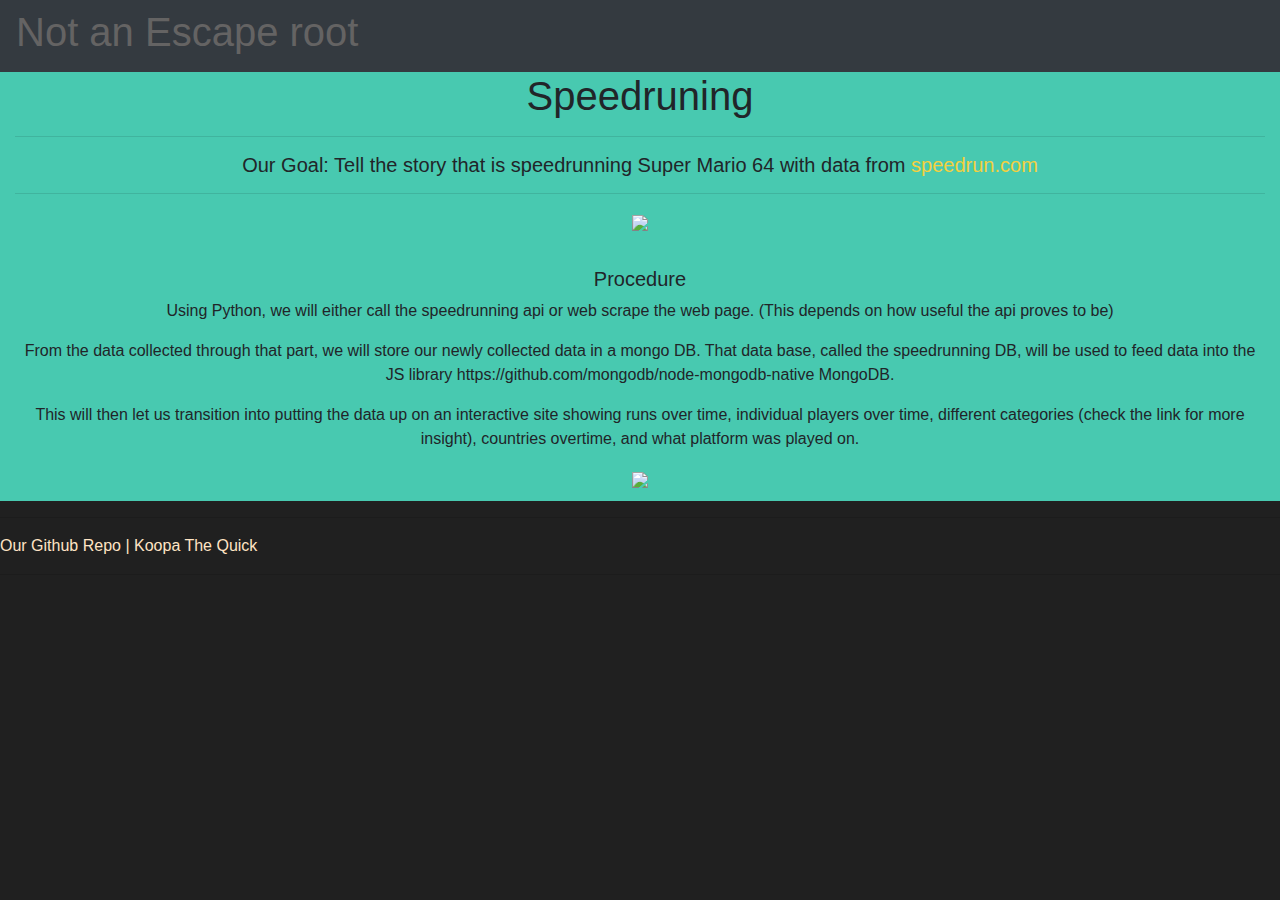
==== index.html @ a8df25c8 "edited the git repo in the footer" ====
<!DOCTYPE html>
<html>
    <head>
        <title>Proposal</title>
        <meta name="viewport" content="width=device-width, initial-scale=1.0">
        <link rel="stylesheet" href="../static/style.css">
        <link rel="stylesheet" href="https://maxcdn.bootstrapcdn.com/bootstrap/4.4.1/css/bootstrap.min.css">
    </head>
    <body style="background-color: rgb(32, 32, 32);">
        <!-- Nav bar -->
        <nav class="navbar navbar-expand-sm bg-dark navbar-dark">
        <a style="color:rgb(100, 99, 99)" href="../index.html"><h1>Not an Escape root</h1></a>
        </nav>
        <!-- main page -->
        <section class="container-fluid" style="text-align: center; background-color: #48C9B0; padding-bottom: 10px ;">
            <h1>Speedruning</h1>
            <hr>
            <h5>Our Goal: Tell the story that is speedrunning Super Mario 64 with data from <a href="https://www.speedrun.com/sm64" style="color:#F4D03F ">speedrun.com</a> </h5>
            <hr>
            <img src="../static/images/super_mario.png">
            <hr style="opacity: 0">
            <h5>Procedure</h5>
            <p>
                Using Python, we will either call the speedrunning api or web scrape the web page. (This depends on how useful the api proves to be)      
            </p>
            <p>
                From the data collected through that part, we will store our newly collected data in a mongo DB. That data base, called the speedrunning DB, will be used to feed data into the JS library https://github.com/mongodb/node-mongodb-native MongoDB.
            </p>
            <p>
                This will then let us transition into putting the data up on an interactive site showing runs over time, individual players over time, different categories (check the link for more insight), countries overtime, and what platform was played on.
            </p>
            <img src="../static/images/speedrun_logo.png">
        </section>
        <!-- footer -->
        <footer>
                <hr>
                <a href="https://github.com/L0rd-Z-19/speedrunning_analysis" style="color: bisque;">Our Github Repo |</a>
                <!-- <a href="https://www.linkedin.com/in/zachary-wilson-40146317a/" style="color: bisque;">My linkedin |</a> -->
                <a href="#"  style="color: bisque;">Koopa The Quick</a>
                <hr>
        </footer>
    </body>
</html>
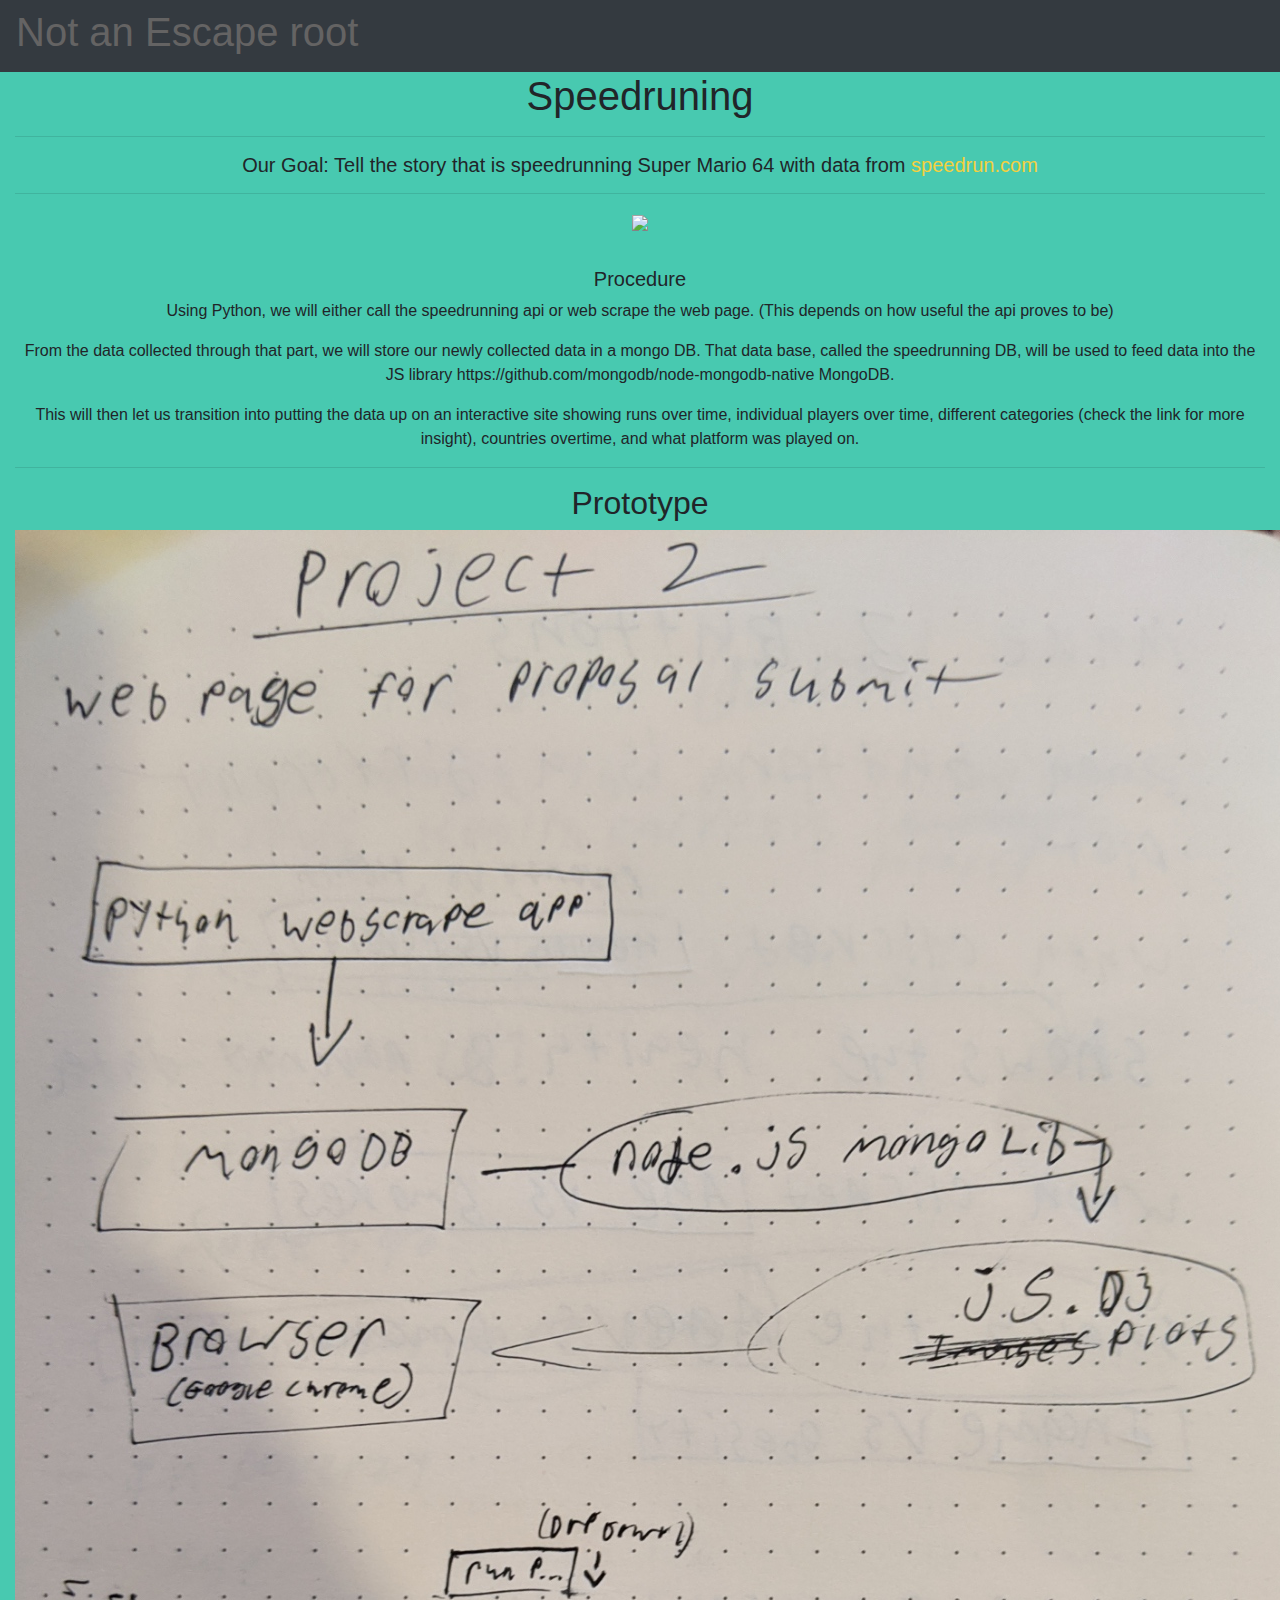
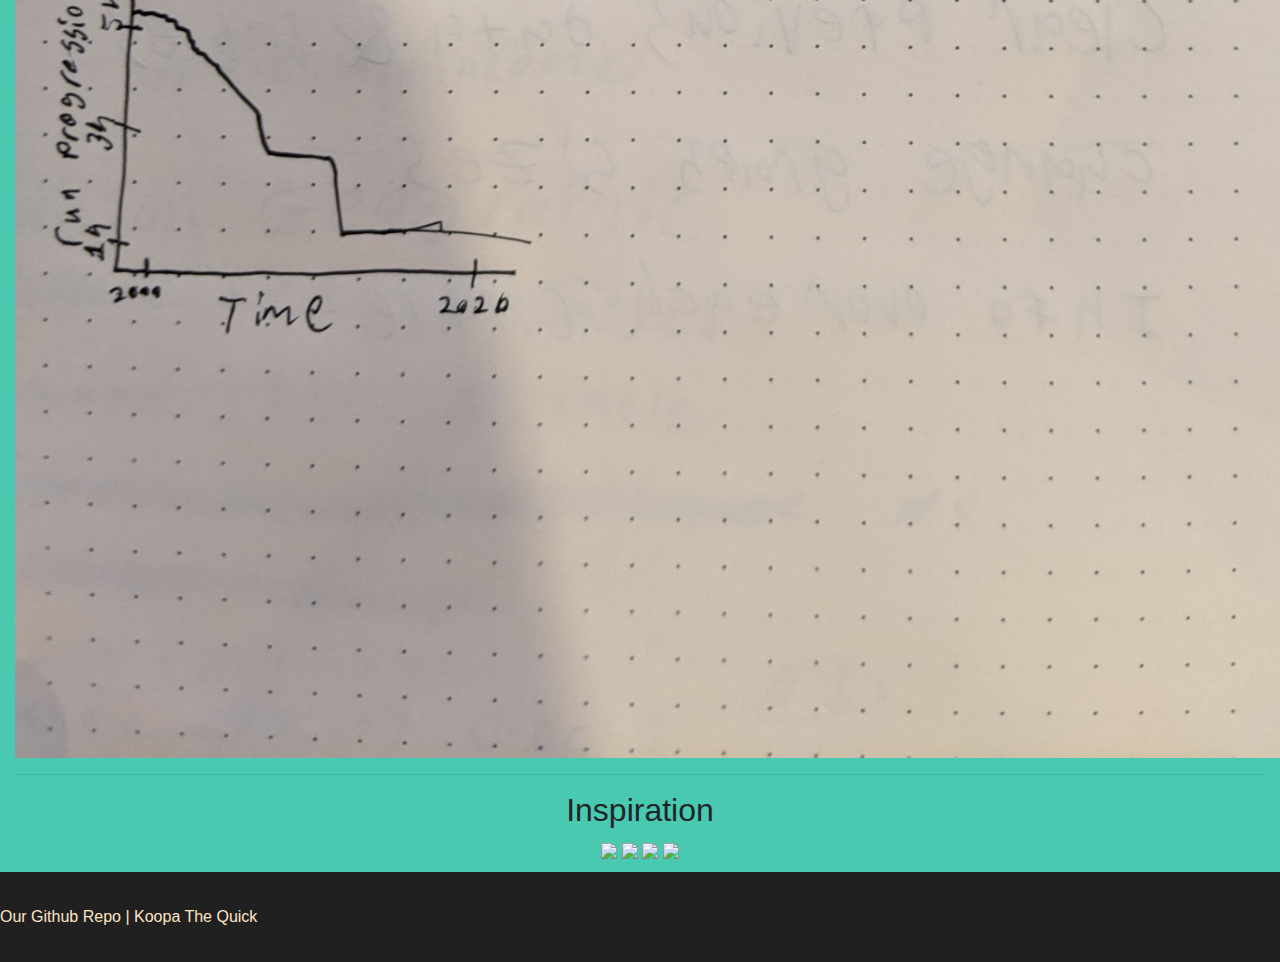
==== commit 39a3d21d: "added the prototype image, and some inspiring charts" ====
--- a/index.html
+++ b/index.html
@@ -3,7 +3,7 @@
     <head>
         <title>Proposal</title>
         <meta name="viewport" content="width=device-width, initial-scale=1.0">
-        <link rel="stylesheet" href="../static/style.css">
+        <link rel="stylesheet" href="static/style.css">
         <link rel="stylesheet" href="https://maxcdn.bootstrapcdn.com/bootstrap/4.4.1/css/bootstrap.min.css">
     </head>
     <body style="background-color: rgb(32, 32, 32);">
@@ -17,7 +17,7 @@
             <hr>
             <h5>Our Goal: Tell the story that is speedrunning Super Mario 64 with data from <a href="https://www.speedrun.com/sm64" style="color:#F4D03F ">speedrun.com</a> </h5>
             <hr>
-            <img src="../static/images/super_mario.png">
+            <img src="static/images/super_mario.png">
             <hr style="opacity: 0">
             <h5>Procedure</h5>
             <p>
@@ -29,7 +29,16 @@
             <p>
                 This will then let us transition into putting the data up on an interactive site showing runs over time, individual players over time, different categories (check the link for more insight), countries overtime, and what platform was played on.
             </p>
-            <img src="../static/images/speedrun_logo.png">
+            <hr>
+            <h2>Prototype</h2>
+            <img src="static/images/prototype.jpg">
+            <hr>
+            <h2>Inspiration</h2>
+            <img src="https://www.ryansleeper.com/wp-content/uploads/2017/02/Tableau-Sales-by-Segment-Line-Graph-Default.png">
+            <img src="https://ourworldindata.org/app/uploads/2019/09/users-by-social-media-platform-768x542.png">
+            <img src="https://blogs-images.forbes.com/louiscolumbus/files/2018/01/robot-imports.jpg">
+
+            <img src="static/images/speedrun_logo.png">
         </section>
         <!-- footer -->
         <footer>
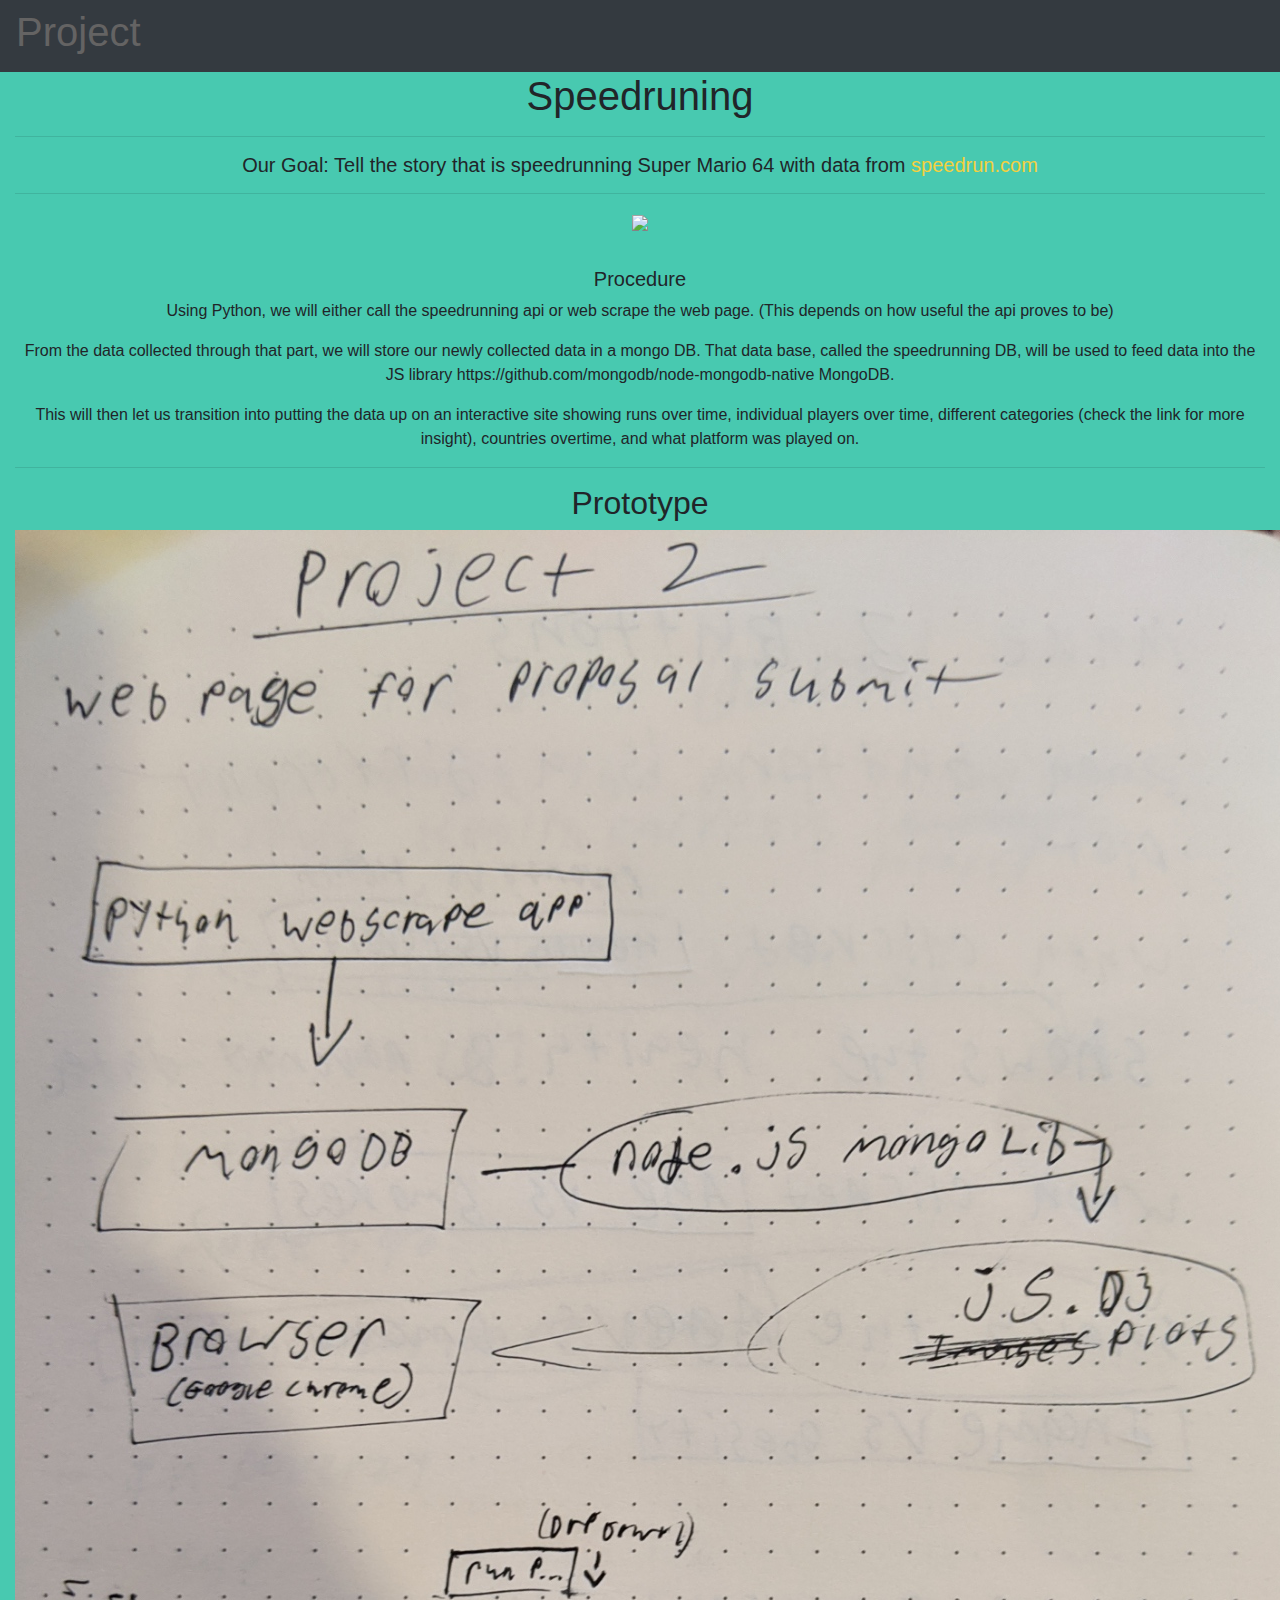
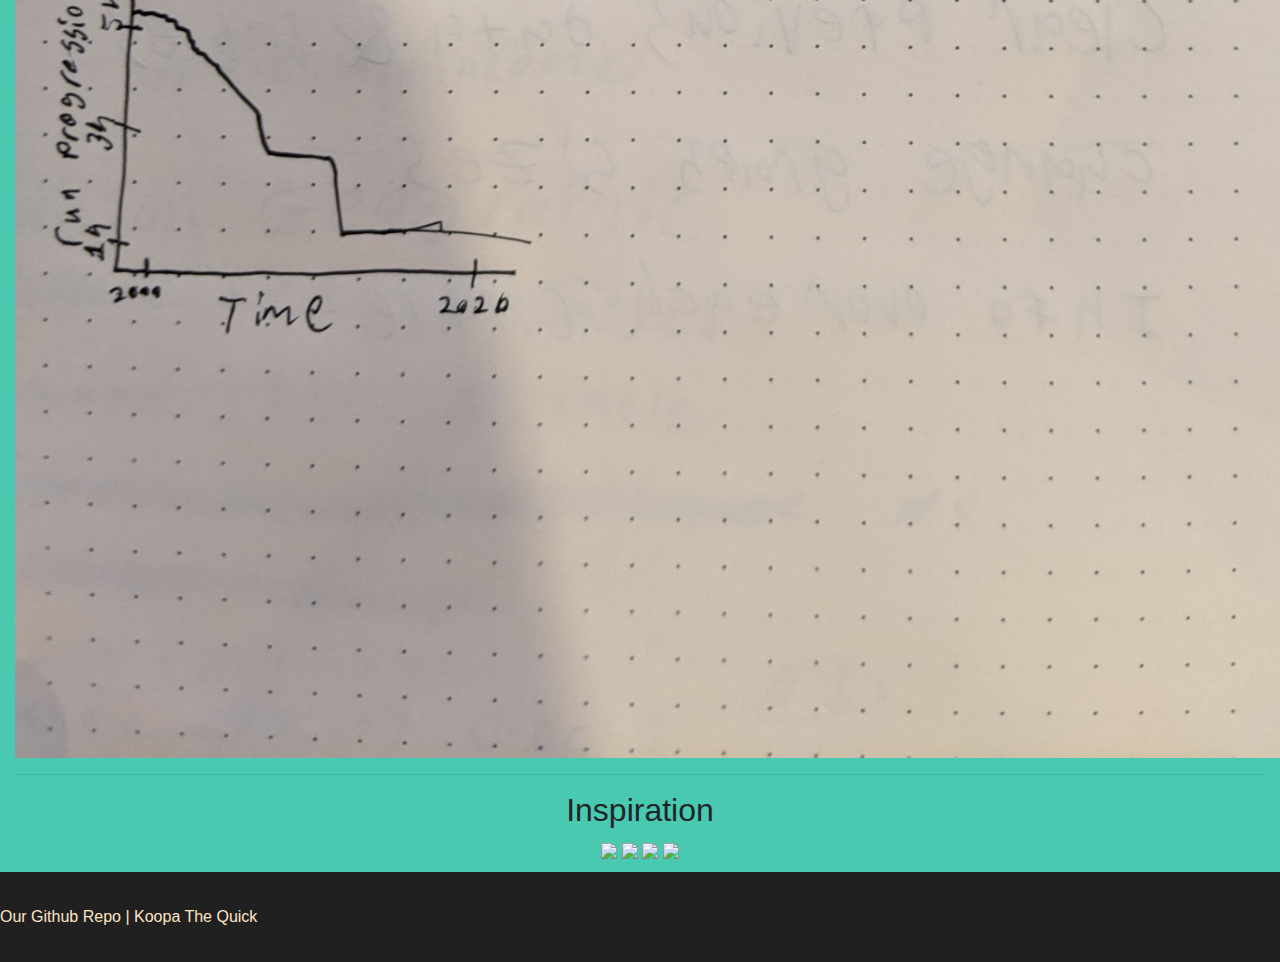
==== commit f5d33704: "Added a templates page to show the harvested data" ====
--- a/index.html
+++ b/index.html
@@ -9,7 +9,7 @@
     <body style="background-color: rgb(32, 32, 32);">
         <!-- Nav bar -->
         <nav class="navbar navbar-expand-sm bg-dark navbar-dark">
-        <a style="color:rgb(100, 99, 99)" href="../index.html"><h1>Not an Escape root</h1></a>
+        <a style="color:rgb(100, 99, 99)" href="templates/landing.html"><h1>Project</h1></a>
         </nav>
         <!-- main page -->
         <section class="container-fluid" style="text-align: center; background-color: #48C9B0; padding-bottom: 10px ;">
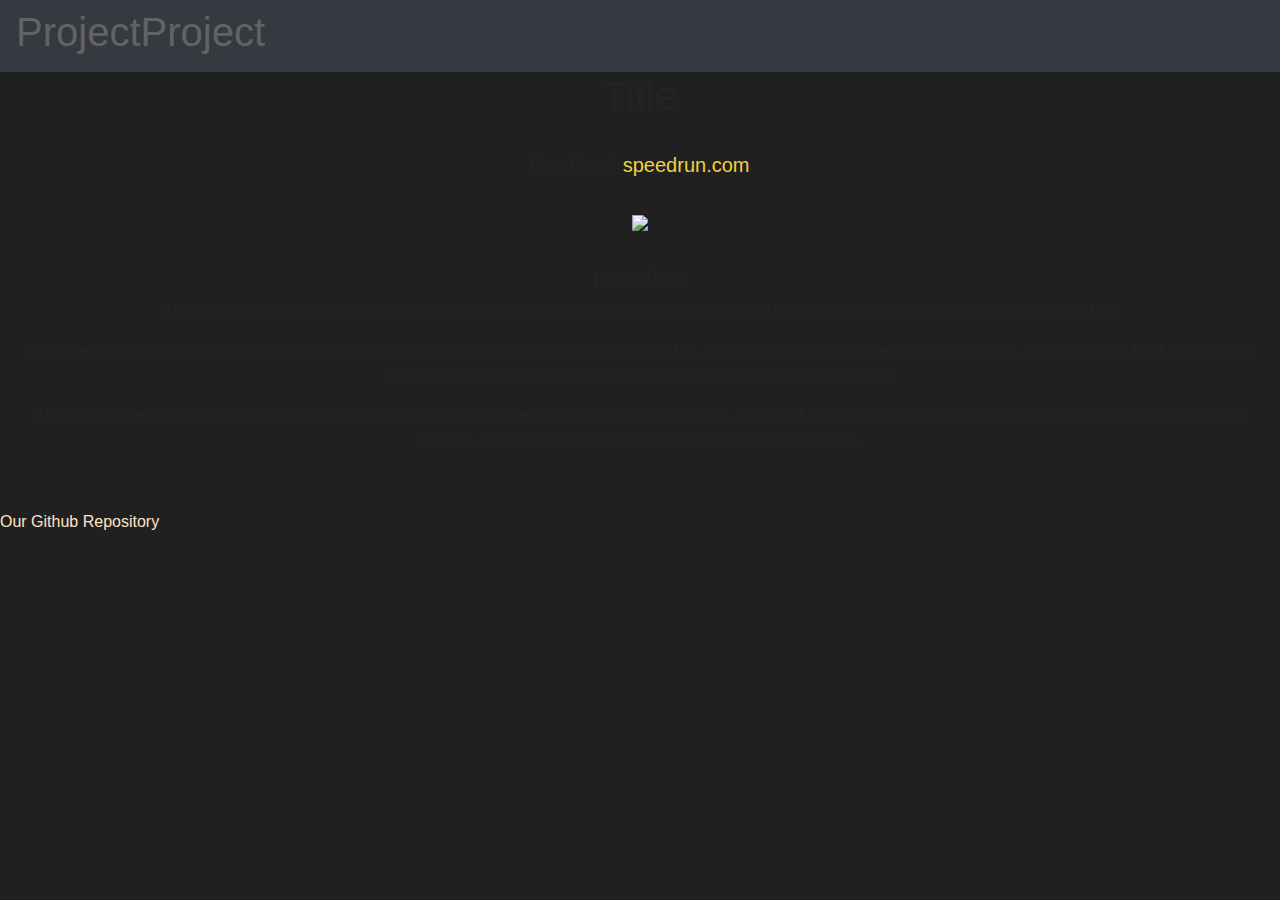
==== commit 45ebe711: "Added to the nav bar" ====
--- a/index.html
+++ b/index.html
@@ -7,15 +7,38 @@
         <link rel="stylesheet" href="https://maxcdn.bootstrapcdn.com/bootstrap/4.4.1/css/bootstrap.min.css">
     </head>
     <body style="background-color: rgb(32, 32, 32);">
+        
+        <script src="https://cdnjs.cloudflare.com/ajax/libs/animejs/3.2.0/anime.min.js"></script>
+        <script src="https://code.jquery.com/jquery-3.3.1.slim.min.js" integrity="sha384-q8i/X+965DzO0rT7abK41JStQIAqVgRVzpbzo5smXKp4YfRvH+8abtTE1Pi6jizo" crossorigin="anonymous"></script>
+        <script src="https://cdnjs.cloudflare.com/ajax/libs/popper.js/1.14.3/umd/popper.min.js" integrity="sha384-ZMP7rVo3mIykV+2+9J3UJ46jBk0WLaUAdn689aCwoqbBJiSnjAK/l8WvCWPIPm49" crossorigin="anonymous"></script>
+        <script src="https://cdnjs.cloudflare.com/ajax/libs/d3/5.16.0/d3.min.js"></script>   
+        
         <!-- Nav bar -->
         <nav class="navbar navbar-expand-sm bg-dark navbar-dark">
-        <a style="color:rgb(100, 99, 99)" href="templates/landing.html"><h1>Project</h1></a>
+        <a style="color:rgb(100, 99, 99)" href="templates/analysis.html"><h1>Project</h1></a>
+        <a style="color:rgb(100, 99, 99)" href="templates/data.html"><h1>Project</h1></a>
         </nav>
+
+        <!-- anime.js -->
+        <span id="anime">
+            <div></div>
+            <div></div>
+            <div></div>
+            <div></div>
+            <div></div>
+            <div></div>
+            <div></div>
+            <div></div>
+            <div></div>
+            <div></div>
+        </span>
+        <script src="static/js/anime.js"></script>
+
         <!-- main page -->
-        <section class="container-fluid" style="text-align: center; background-color: #48C9B0; padding-bottom: 10px ;">
-            <h1>Speedruning</h1>
+        <section class="container-fluid" style="text-align: center; padding-bottom: 10px ;">
+            <h1>Title</h1>
             <hr>
-            <h5>Our Goal: Tell the story that is speedrunning Super Mario 64 with data from <a href="https://www.speedrun.com/sm64" style="color:#F4D03F ">speedrun.com</a> </h5>
+            <h5>Our Goal: <a href="https://www.speedrun.com/sm64" style="color:#F4D03F ">speedrun.com</a> </h5>
             <hr>
             <img src="static/images/super_mario.png">
             <hr style="opacity: 0">
@@ -29,24 +52,13 @@
             <p>
                 This will then let us transition into putting the data up on an interactive site showing runs over time, individual players over time, different categories (check the link for more insight), countries overtime, and what platform was played on.
             </p>
-            <hr>
-            <h2>Prototype</h2>
-            <img src="static/images/prototype.jpg">
-            <hr>
-            <h2>Inspiration</h2>
-            <img src="https://www.ryansleeper.com/wp-content/uploads/2017/02/Tableau-Sales-by-Segment-Line-Graph-Default.png">
-            <img src="https://ourworldindata.org/app/uploads/2019/09/users-by-social-media-platform-768x542.png">
-            <img src="https://blogs-images.forbes.com/louiscolumbus/files/2018/01/robot-imports.jpg">
-
-            <img src="static/images/speedrun_logo.png">
         </section>
         <!-- footer -->
         <footer>
                 <hr>
-                <a href="https://github.com/L0rd-Z-19/speedrunning_analysis" style="color: bisque;">Our Github Repo |</a>
-                <!-- <a href="https://www.linkedin.com/in/zachary-wilson-40146317a/" style="color: bisque;">My linkedin |</a> -->
-                <a href="#"  style="color: bisque;">Koopa The Quick</a>
+                <a href="https://github.com/L0rd-Z-19/speedrunning_analysis" style="color: bisque;">Our Github Repository</a>
                 <hr>
         </footer>
+        <script src="static/js/logic.js"></script>
     </body>
 </html>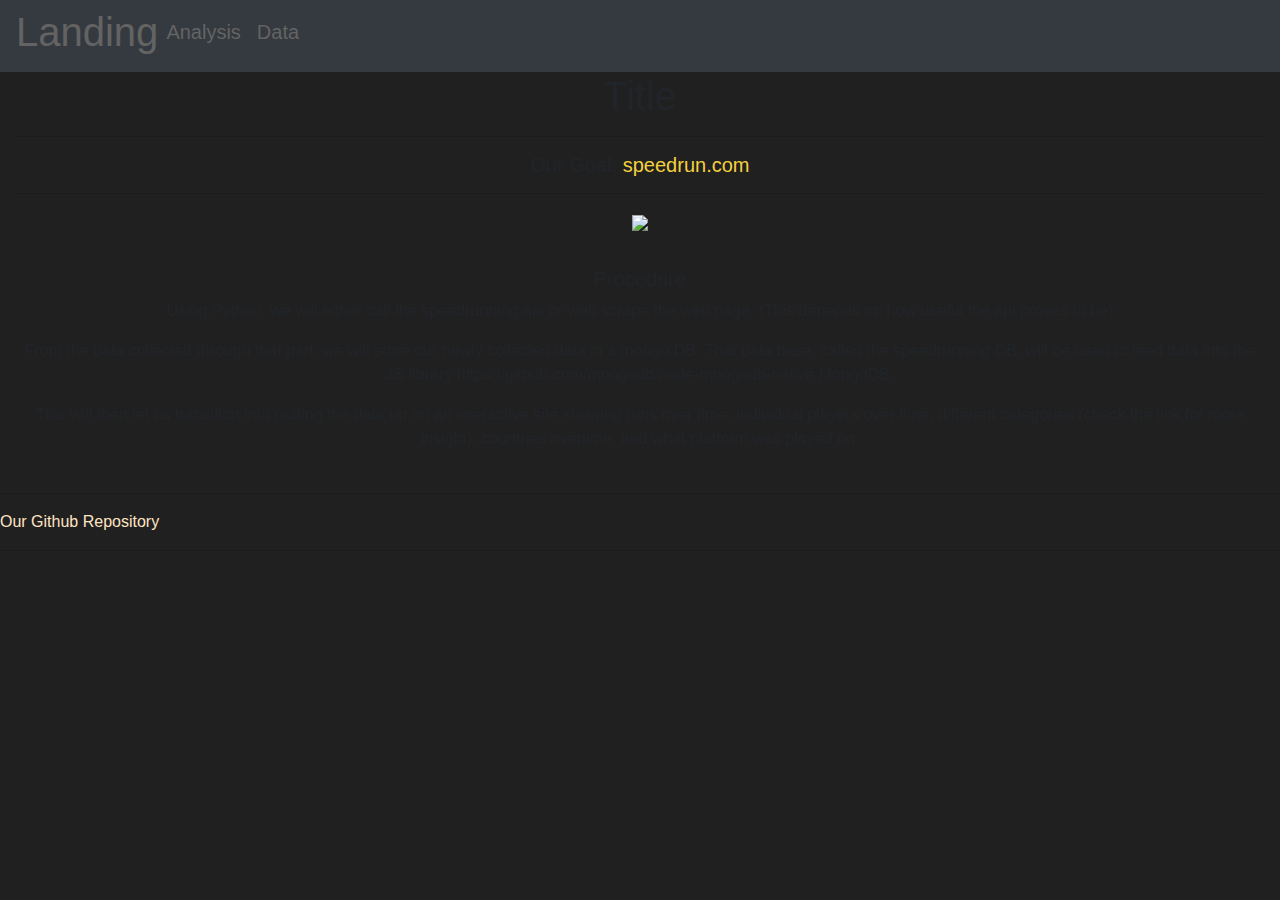
==== commit 9c75cb3f: "completed the nav-bar" ====
--- a/index.html
+++ b/index.html
@@ -15,8 +15,11 @@
         
         <!-- Nav bar -->
         <nav class="navbar navbar-expand-sm bg-dark navbar-dark">
-        <a style="color:rgb(100, 99, 99)" href="templates/analysis.html"><h1>Project</h1></a>
-        <a style="color:rgb(100, 99, 99)" href="templates/data.html"><h1>Project</h1></a>
+            <a style="color:rgb(100, 99, 99)" href="index.html"><h1>Landing</h1></a>
+            <ul class="navbar-nav">
+                <li class="nav-item"><a class="nav-link" style="color:rgb(100, 99, 99)" href="templates/analysis.html"><h5>Analysis</h5></a></li>
+                <li class="nav-item"><a class="nav-link" style="color:rgb(100, 99, 99)" href="templates/data.html"><h5>Data</h5></a></li>
+            </ul>
         </nav>
 
         <!-- anime.js -->
